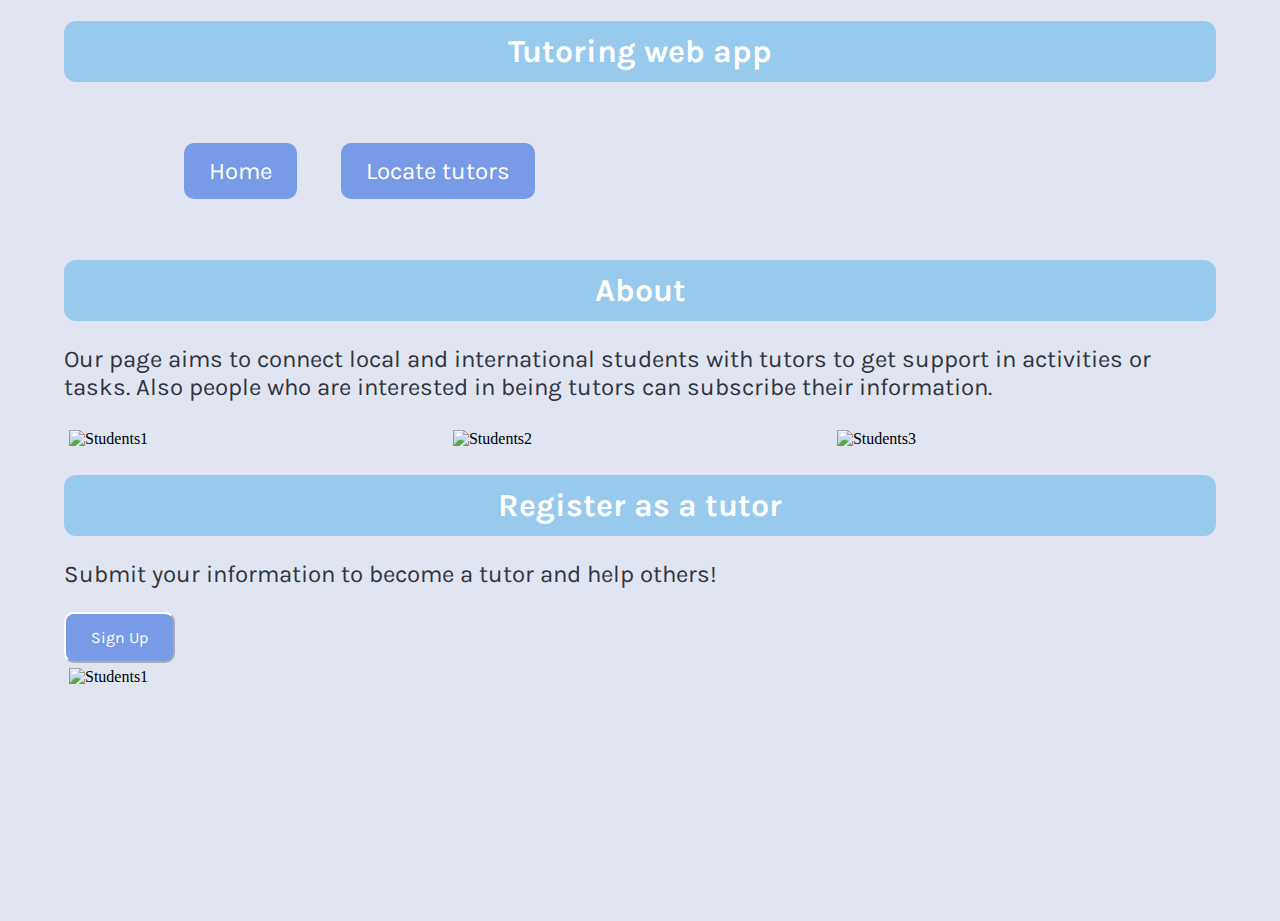
==== src/main/webapp/index.html @ 9d295bfc "Merge pull request #5 from garron/datastore_test" ====
<!DOCTYPE html>
<html>
<head>
    <meta charset="UTF-8">
    <title>Tutoring Web App</title>
    <link rel="stylesheet" href="style.css">
    <link rel="stylesheet" href="https://fonts.googleapis.com/css?family=Karla" />
    <script src="script.js"></script>
</head>
<body bgcolor="#e1e5f2">
    <div id="content">
        <h1> Tutoring web app</h1>
        <div class="navbar">
            <nav>
                <ul>
                    <li> <a href="/index.html">Home</a> </li>
                    <li> <a href="/location.html">Locate tutors</a> </li>
                </ul>
            </nav>
        </div>
        <h1> About </h1>
        <p> Our page aims to connect local and international
            students with tutors to get support in activities or tasks.
            Also people who are interested in being tutors can subscribe their information. </p>

        <div class="row">
            <div class="column">
                <img src="/images/1.png" alt="Students1" style="width:100%">
            </div>
            <div class="column">
                <img src="/images/2.png" alt="Students2" style="width:100%">
            </div>
            <div class="column">
                <img src="/images/3.png" alt="Students3" style="width:100%">
            </div>
        </div>
        <h1> Register as a tutor </h1>
        <p> Submit your information to become a tutor and help others!</p>
        <div id="sign-up">
            <button class="btn info" onclick="location.href='sign-up.html'">Sign Up</button>
        </div>
        <div class="row">
            <div class="column">
                <img src="/images/4.png" alt="Students1" style="width:100%">
            </div>
        </div>
    </div>
</body>
</html>
---- src/main/webapp/style.css ----
#content {
    height: 100vh;
    width: 100%;
    padding-left: 5%;
    padding-right: 5%;
}
.navbar {
    width: 100%;
    height: 15vh;
    margin: auto;
    display: flex;
    align-items: center;
}
nav {
    flex: 1;
    padding-left: 60px;
} 

nav ul li {
    font-family:"karla";
    font-size: x-large;
    display: inline-block;
    list-style: none;
    margin: 0px 20px;
}

a:link, a:visited {
  background-color: #779be7;
  color:white;
  padding: 14px 25px;
  text-align: center;
  text-decoration: none;
  display: inline-block;
  border-radius: 10px;
}

a:hover, a:active {
  background-color: #90f1ef;
}

* {
  box-sizing: border-box;
}

.column {
  float: left;
  width: 33.33%;
  padding: 5px;
}

.row::after {
  content: "";
  clear: both;
  display: table;
}

h1 {
    color:white;
    padding: 12px 30px;
    border-radius: 12px;
    background-color:#97caed; 
    font-family:"karla";
    text-align:center;
}

p {
    font-family:"karla";
    font-size: x-large; 
    text-align:left; 
    color:#30343f;
}

.btn {
  font-family: "karla";
  border-radius: 10px;
  background-color: #779be7;
  color: white;
  padding: 14px 25px;
  font-size: 16px;
  cursor: pointer;
}
.info {
  border-color: white;
  color: white
}

#greeting-container {
    margin-top: 20px;
}

/* Always set the map height explicitly to define the size of the div
       * element that contains the map. */
#map {
  height: 100%;
}

/* Optional: Makes the sample page fill the window. */
html,
body {
  height: 100%;
  margin: 0;
  padding: 0;
}

#task-list {
  list-style-type: none;
}

.task {
  border: thin solid black;
  display: flex;
  margin: 10px;
  padding: 10px;
  width: 600px;
}

.task span {
  flex-grow: 2;
}
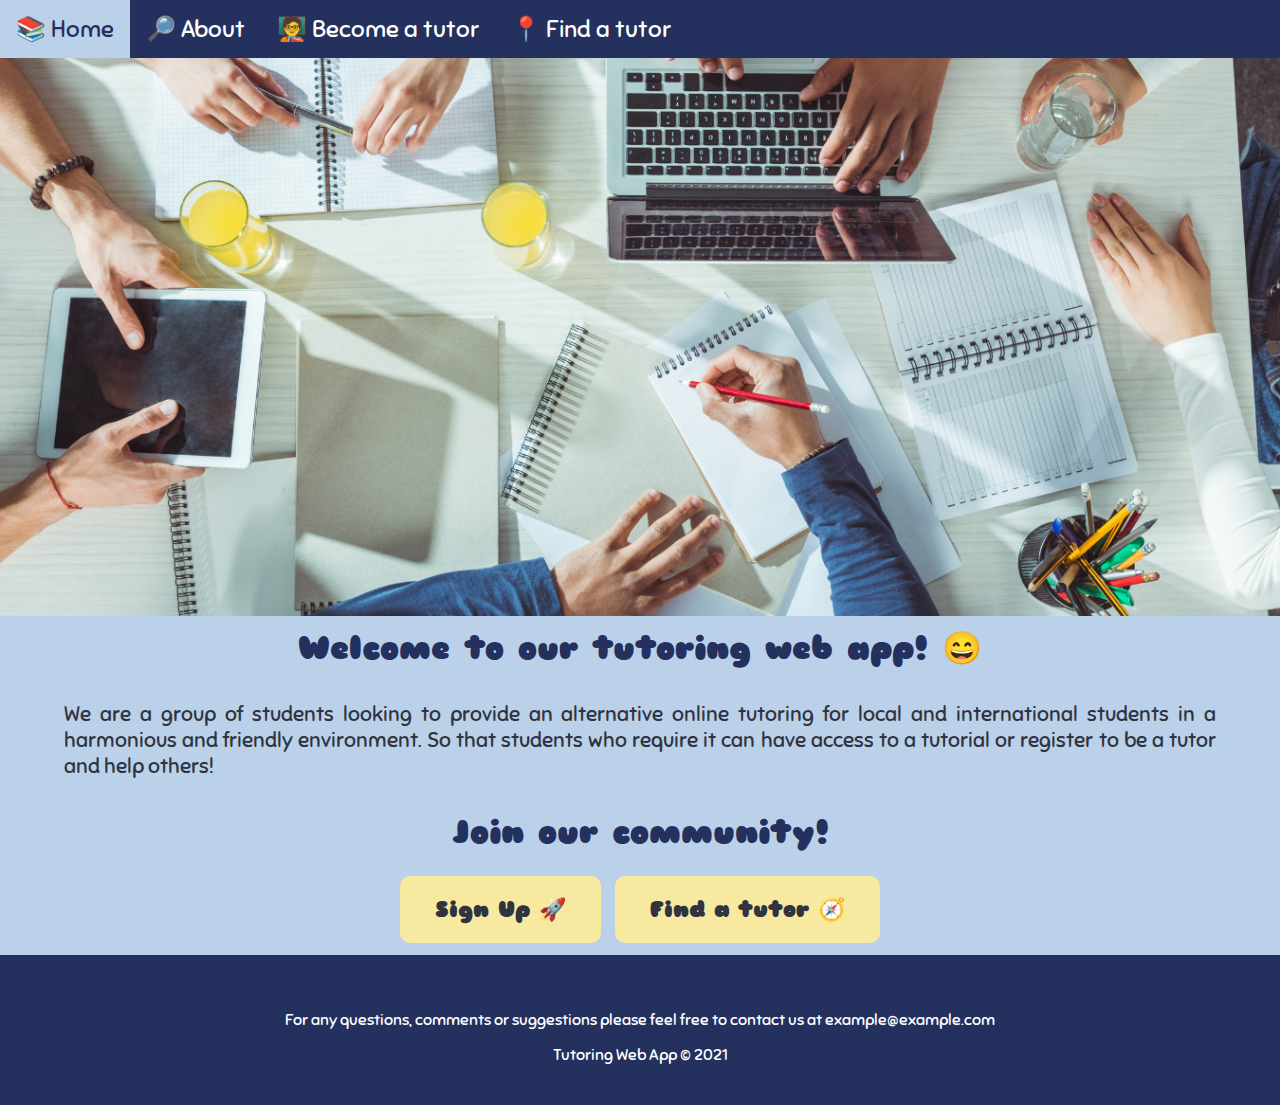
==== commit 4e498da2: "Add style to home, about, find tutor and sign up pages" ====
--- a/src/main/webapp/index.html
+++ b/src/main/webapp/index.html
@@ -1,49 +1,68 @@
 <!DOCTYPE html>
 <html>
-<head>
+  <head>
     <meta charset="UTF-8">
     <title>Tutoring Web App</title>
-    <link rel="stylesheet" href="style.css">
-    <link rel="stylesheet" href="https://fonts.googleapis.com/css?family=Karla" />
+    <link rel="stylesheet" type="text/css" href="style.css" media="screen"/>
+    <link rel="stylesheet" href="https://fonts.googleapis.com/css?family=Karla"/>
+    <link rel="stylesheet" href="https://fonts.googleapis.com/css?family=Sniglet"/>
     <script src="script.js"></script>
-</head>
-<body bgcolor="#e1e5f2">
-    <div id="content">
-        <h1> Tutoring web app</h1>
-        <div class="navbar">
-            <nav>
-                <ul>
-                    <li> <a href="/index.html">Home</a> </li>
-                    <li> <a href="/location.html">Locate tutors</a> </li>
-                </ul>
-            </nav>
+  </head>
+
+  <body>
+    <!-- Navigation Bar -->
+         <div class="navbar"> 
+            <ul>
+                <li><a class="active" href="index.html">📚 Home</a></li>
+                <li><a href="about.html">🔎 About</a></li>
+                <li><a href="sign_up.html">🧑‍🏫  Become a tutor</a></li>
+                <li><a href="find_tutor.html">📍 Find a tutor</a></li>
+            </ul>
         </div>
-        <h1> About </h1>
-        <p> Our page aims to connect local and international
-            students with tutors to get support in activities or tasks.
-            Also people who are interested in being tutors can subscribe their information. </p>
 
-        <div class="row">
-            <div class="column">
-                <img src="/images/1.png" alt="Students1" style="width:100%">
-            </div>
-            <div class="column">
-                <img src="/images/2.png" alt="Students2" style="width:100%">
-            </div>
-            <div class="column">
-                <img src="/images/3.png" alt="Students3" style="width:100%">
-            </div>
-        </div>
-        <h1> Register as a tutor </h1>
-        <p> Submit your information to become a tutor and help others!</p>
-        <div id="sign-up">
-            <button class="btn info" onclick="location.href='sign-up.html'">Sign Up</button>
-        </div>
-        <div class="row">
-            <div class="column">
-                <img src="/images/4.png" alt="Students1" style="width:100%">
-            </div>
-        </div>
+    <!-- Slideshow container -->
+    <div>
+        <img class="mySlides" src="images/slides/1.png" style="height:auto;width:100%">
+        <img class="mySlides" src="images/slides/2.png" style="height:auto;width:100%">
+        <img class="mySlides" src="images/slides/3.png" style="height:auto;width:100%">
     </div>
-</body>
-</html>+        
+    <div id = "content">      
+        <h1> Welcome to our tutoring web app! 😄  </h1>
+
+        <p> We are a group of students looking to provide an alternative online tutoring for 
+            local and international students in a harmonious and friendly environment. So that 
+            students who require it can have access to a tutorial or register to be a tutor and help others! </p>
+
+        <h1> Join our community! </h1>
+        <h1> 
+            <a id="boton" href="sign_up.html">Sign Up 🚀</a> 
+            <a id="boton" href="find_tutor.html">Find a tutor 🧭</a> 
+        </h1>
+    </div>
+
+    <div class="footer-basic">
+        <footer>
+            <p class="copyright">For any questions, comments or suggestions please feel free to contact us at example@example.com </p>
+            <p class="copyright">Tutoring Web App © 2021</p>
+        </footer>
+    </div>
+    
+    <script>
+        var myIndex = 0;
+        carousel();
+        function carousel() {
+        var i;
+        var x = document.getElementsByClassName("mySlides");
+        for (i = 0; i < x.length; i++) {
+            x[i].style.display = "none";  
+        }
+        myIndex++;
+        if (myIndex > x.length) {myIndex = 1}    
+        x[myIndex-1].style.display = "block";  
+        setTimeout(carousel, 2500); 
+        }
+    </script>
+
+  </body>
+</html>
--- a/src/main/webapp/style.css
+++ b/src/main/webapp/style.css
@@ -1,43 +1,55 @@
 #content {
-    height: 100vh;
-    width: 100%;
+    height: auto;
+    width: auto;
     padding-left: 5%;
     padding-right: 5%;
+    background-color: #BBD1EA;
 }
-.navbar {
-    width: 100%;
-    height: 15vh;
-    margin: auto;
-    display: flex;
-    align-items: center;
-}
-nav {
-    flex: 1;
-    padding-left: 60px;
-} 
-
-nav ul li {
-    font-family:"karla";
-    font-size: x-large;
-    display: inline-block;
-    list-style: none;
-    margin: 0px 20px;
+#greeting-container {
+    margin-top: 20px;
 }
 
-a:link, a:visited {
-  background-color: #779be7;
-  color:white;
-  padding: 14px 25px;
-  text-align: center;
-  text-decoration: none;
-  display: inline-block;
-  border-radius: 10px;
+/* Navigation bar
+Color palette: A8D0E6 F8E9A1 374785 F76C6C */
+body {
+    background-color: #24305E;
+    margin:0;
+}
+ul {
+  list-style-type: none;
+  margin: 0;
+  padding: 0;
+  overflow: hidden;
+  background-color: #24305E;
+  position: fixed;
+  top: 0;
+  width: 100%;
 }
 
-a:hover, a:active {
-  background-color: #90f1ef;
+li {
+  float: left;
 }
 
+li a {
+  display: block;
+  color: white;
+  text-align: center;
+  font-size: x-large;
+  font-family: "sniglet";
+  padding: 14px 16px;
+  text-decoration: none;
+}
+
+li a:hover:not(.active) {
+  background-color: #24305E;
+}
+
+.active {
+  background-color: #BBD1EA;
+  color: #24305E;
+}
+
+/* Images in a row */
 * {
   box-sizing: border-box;
 }
@@ -53,67 +65,116 @@
   clear: both;
   display: table;
 }
-
+/* Heading 1 */
 h1 {
-    color:white;
+    color:#24305E;
+    margin: 0;
     padding: 12px 30px;
     border-radius: 12px;
-    background-color:#97caed; 
-    font-family:"karla";
+    font-family:"Sniglet";
     text-align:center;
 }
-
+/* Paragraph */
 p {
-    font-family:"karla";
-    font-size: x-large; 
-    text-align:left; 
+    font-family:"sniglet";
+    font-size: 21px; 
+    text-align:justify; 
     color:#30343f;
 }
+/* boton */
+#boton:link, #boton:visited {
+    font-family: "sniglet";
+    border-radius: 10px;
+    background-color: #F8E9A1;
+    color: #30343f;
+    padding: 20px 35px;
+    text-align: center;
+    font-size: 22px;
+    text-decoration: none;
+    display: inline-block;
+    align-items: center;
+}
 
-.btn {
-  font-family: "karla";
+#boton:hover, #boton:active {
+  font-family: "sniglet";
   border-radius: 10px;
-  background-color: #779be7;
+  background-color: #374785;
   color: white;
-  padding: 14px 25px;
-  font-size: 16px;
+  text-align:center;
+}
+
+/* Slides */
+.mySlides {
+    display: none;
+}
+
+/* Footer */
+.footer-basic {
+  padding:40px 0;
+  background-color:#24305E;
+  color:#4b4c4d;
+}
+
+.footer-basic .copyright {
+  margin-top:15px;
+  text-align:center;
+  font-size:16px;
+  color:white;
+  margin-bottom:0;
+}
+/* Input button */
+input[type=submit] {
+  background-color: #98ce00;
+  font-family: "sniglet";
+  border: none;
+  color: white;
+  padding: 16px 32px;
+  text-decoration: none;
+  margin: 4px 2px;
   cursor: pointer;
 }
-.info {
-  border-color: white;
-  color: white
+input[type=submit]:hover {
+  background-color: #45a049;
 }
-
-#greeting-container {
-    margin-top: 20px;
+/* form styling */
+input[type=text], input[type=email], input[type=tel], input[type=number] {
+  width: 100%;
+  font-family: "sniglet";
+  padding: 12px;
+  border: 1px solid #ccc;
+  border-radius: 4px;
+  font-size:19px;
+  resize: vertical;
 }
-
-/* Always set the map height explicitly to define the size of the div
-       * element that contains the map. */
-#map {
-  height: 100%;
+label {
+  padding: 12px 12px 12px 0px;
+  display: inline-block;
 }
-
-/* Optional: Makes the sample page fill the window. */
-html,
-body {
-  height: 100%;
-  margin: 0;
-  padding: 0;
+.container {
+    font-family: "sniglet";
+    font-size: 19px;
+    background-color: #fbe093;
+    border-radius: 5px;
+    padding: 20px;
 }
-
-#task-list {
-  list-style-type: none;
+.col-25 {
+  float: left;
+  width: 25%;
+  margin-top: 6px;
 }
-
-.task {
-  border: thin solid black;
-  display: flex;
-  margin: 10px;
-  padding: 10px;
-  width: 600px;
+.col-75 {
+  float: left;
+  width: 75%;
+  margin-top: 6px;
 }
-
-.task span {
-  flex-grow: 2;
+.row:after {
+  content: "";
+  display: table;
+  clear: both;
+}
+@media screen and (max-width: 600px) {
+  .col-25, .col-75, input[type=submit] {
+    width: 100%;
+    margin-top: 0;
+  }
 }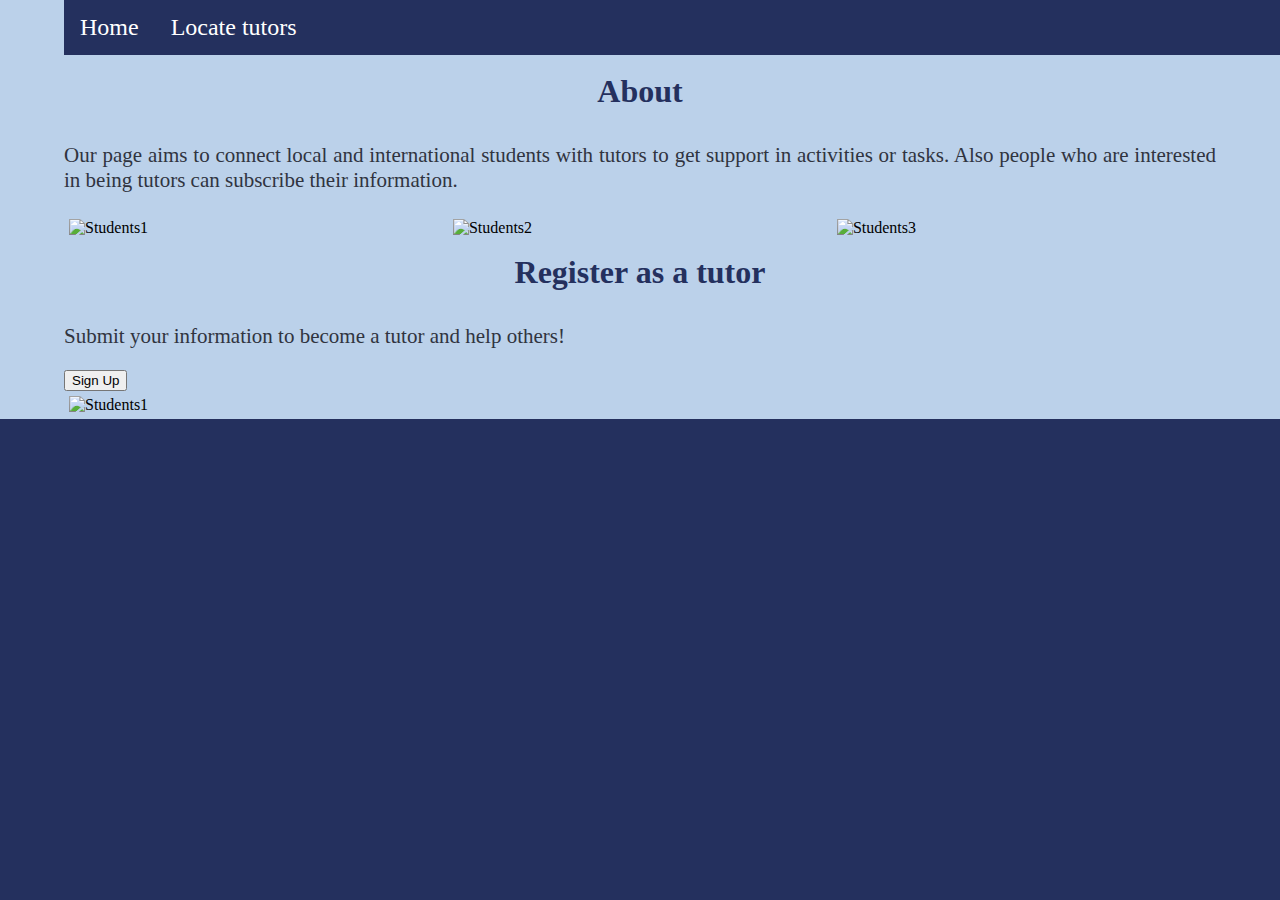
==== commit 6faa4768: "Merge branch 'main' into datastore_test" ====
--- a/src/main/webapp/index.html
+++ b/src/main/webapp/index.html
@@ -1,68 +1,50 @@
 <!DOCTYPE html>
 <html>
-  <head>
+<head>
     <meta charset="UTF-8">
     <title>Tutoring Web App</title>
-    <link rel="stylesheet" type="text/css" href="style.css" media="screen"/>
-    <link rel="stylesheet" href="https://fonts.googleapis.com/css?family=Karla"/>
-    <link rel="stylesheet" href="https://fonts.googleapis.com/css?family=Sniglet"/>
+    <link rel="stylesheet" href="style.css">
+    <link rel="stylesheet" href="https://fonts.googleapis.com/css?family=Karla" />
     <script src="script.js"></script>
-  </head>
+</head>
+<body bgcolor="#e1e5f2">
+    <div id="content">
+        <h1> Tutoring web app</h1>
+        <div class="navbar">
+            <nav>
+                <ul>
+                    <li> <a href="/index.html">Home</a> </li>
+                    <li> <a href="/location.html">Locate tutors</a> </li>
+                </ul>
+            </nav>
+        </div>
+        <h1> About </h1>
+        <p> Our page aims to connect local and international
+            students with tutors to get support in activities or tasks.
+            Also people who are interested in being tutors can subscribe their information. </p>
 
-  <body>
-    <!-- Navigation Bar -->
-         <div class="navbar"> 
-            <ul>
-                <li><a class="active" href="index.html">📚 Home</a></li>
-                <li><a href="about.html">🔎 About</a></li>
-                <li><a href="sign_up.html">🧑‍🏫  Become a tutor</a></li>
-                <li><a href="find_tutor.html">📍 Find a tutor</a></li>
-            </ul>
+        <div class="row">
+            <div class="column">
+                <img src="/images/1.png" alt="Students1" style="width:100%">
+            </div>
+            <div class="column">
+                <img src="/images/2.png" alt="Students2" style="width:100%">
+            </div>
+            <div class="column">
+                <img src="/images/3.png" alt="Students3" style="width:100%">
+            </div>
         </div>
+        <h1> Register as a tutor </h1>
+        <p> Submit your information to become a tutor and help others!</p>
+        <div id ="sign-up">
+            <button class = "btn info" onclick="location.href='sign-up.html'" >Sign Up</button>
 
-    <!-- Slideshow container -->
-    <div>
-        <img class="mySlides" src="images/slides/1.png" style="height:auto;width:100%">
-        <img class="mySlides" src="images/slides/2.png" style="height:auto;width:100%">
-        <img class="mySlides" src="images/slides/3.png" style="height:auto;width:100%">
+        </div>
+        <div class="row">
+            <div class="column">
+                <img src="/images/4.png" alt="Students1" style="width:100%">
+            </div>
+        </div>
     </div>
-        
-    <div id = "content">      
-        <h1> Welcome to our tutoring web app! 😄  </h1>
-
-        <p> We are a group of students looking to provide an alternative online tutoring for 
-            local and international students in a harmonious and friendly environment. So that 
-            students who require it can have access to a tutorial or register to be a tutor and help others! </p>
-
-        <h1> Join our community! </h1>
-        <h1> 
-            <a id="boton" href="sign_up.html">Sign Up 🚀</a> 
-            <a id="boton" href="find_tutor.html">Find a tutor 🧭</a> 
-        </h1>
-    </div>
-
-    <div class="footer-basic">
-        <footer>
-            <p class="copyright">For any questions, comments or suggestions please feel free to contact us at example@example.com </p>
-            <p class="copyright">Tutoring Web App © 2021</p>
-        </footer>
-    </div>
-    
-    <script>
-        var myIndex = 0;
-        carousel();
-        function carousel() {
-        var i;
-        var x = document.getElementsByClassName("mySlides");
-        for (i = 0; i < x.length; i++) {
-            x[i].style.display = "none";  
-        }
-        myIndex++;
-        if (myIndex > x.length) {myIndex = 1}    
-        x[myIndex-1].style.display = "block";  
-        setTimeout(carousel, 2500); 
-        }
-    </script>
-
-  </body>
-</html>
+</body>
+</html>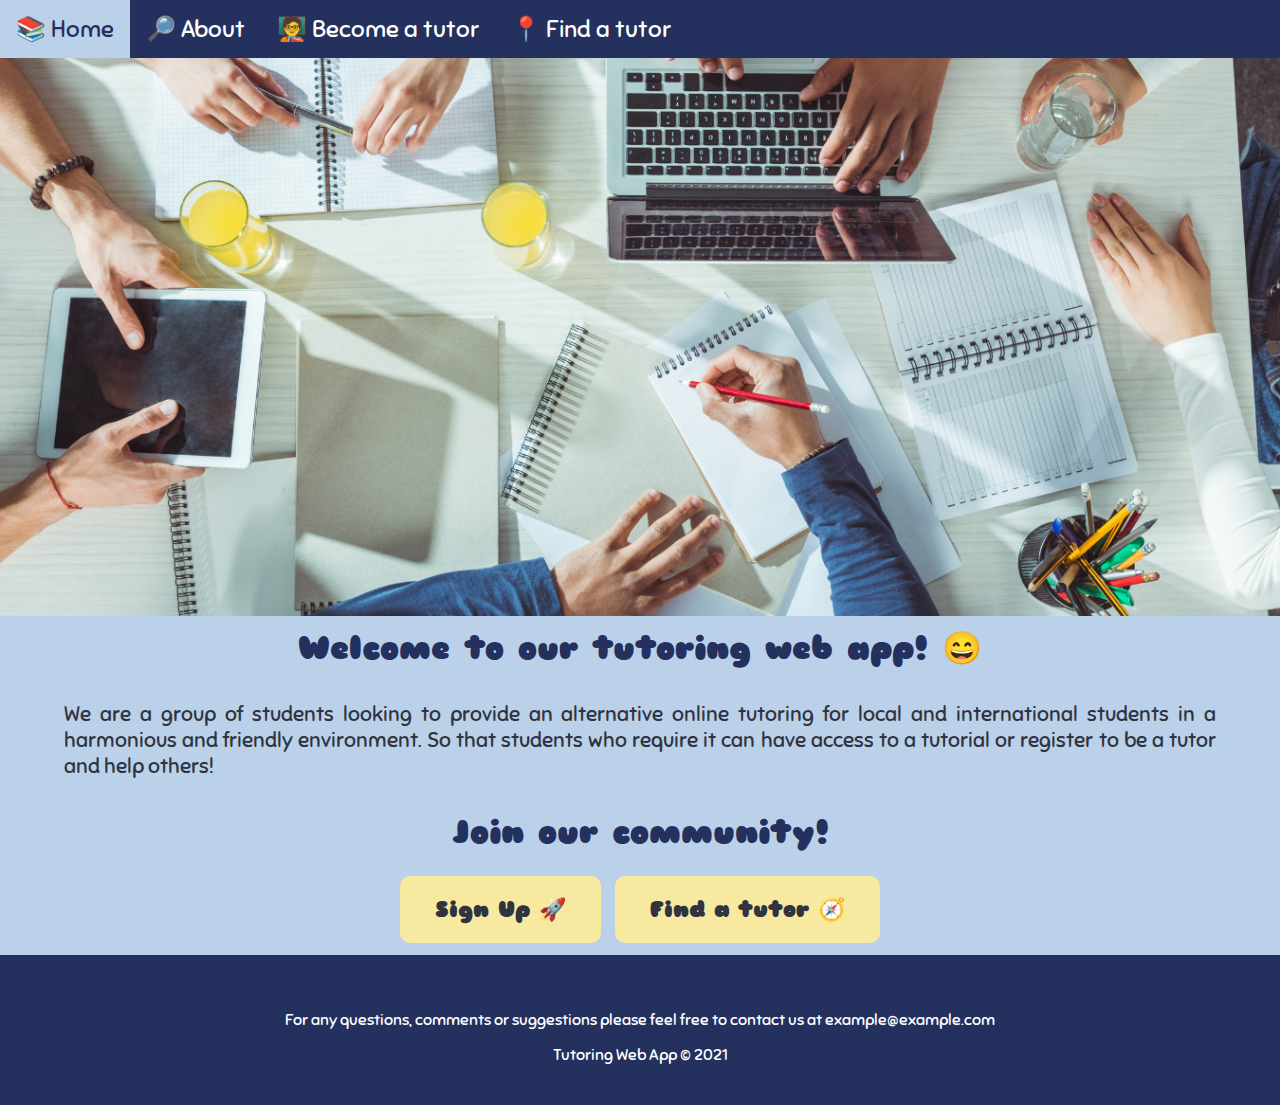
==== commit 013a2af0: "Merged main" ====
--- a/src/main/webapp/index.html
+++ b/src/main/webapp/index.html
@@ -3,48 +3,66 @@
 <head>
     <meta charset="UTF-8">
     <title>Tutoring Web App</title>
-    <link rel="stylesheet" href="style.css">
-    <link rel="stylesheet" href="https://fonts.googleapis.com/css?family=Karla" />
+    <link rel="stylesheet" type="text/css" href="style.css" media="screen"/>
+    <link rel="stylesheet" href="https://fonts.googleapis.com/css?family=Karla"/>
+    <link rel="stylesheet" href="https://fonts.googleapis.com/css?family=Sniglet"/>
     <script src="script.js"></script>
-</head>
-<body bgcolor="#e1e5f2">
-    <div id="content">
-        <h1> Tutoring web app</h1>
-        <div class="navbar">
-            <nav>
-                <ul>
-                    <li> <a href="/index.html">Home</a> </li>
-                    <li> <a href="/location.html">Locate tutors</a> </li>
-                </ul>
-            </nav>
+  </head>
+
+  <body>
+    <!-- Navigation Bar -->
+         <div class="navbar"> 
+            <ul>
+                <li><a class="active" href="index.html">📚 Home</a></li>
+                <li><a href="about.html">🔎 About</a></li>
+                <li><a href="sign_up.html">🧑‍🏫  Become a tutor</a></li>
+                <li><a href="find_tutor.html">📍 Find a tutor</a></li>
+            </ul>
         </div>
-        <h1> About </h1>
-        <p> Our page aims to connect local and international
-            students with tutors to get support in activities or tasks.
-            Also people who are interested in being tutors can subscribe their information. </p>
 
-        <div class="row">
-            <div class="column">
-                <img src="/images/1.png" alt="Students1" style="width:100%">
-            </div>
-            <div class="column">
-                <img src="/images/2.png" alt="Students2" style="width:100%">
-            </div>
-            <div class="column">
-                <img src="/images/3.png" alt="Students3" style="width:100%">
-            </div>
-        </div>
-        <h1> Register as a tutor </h1>
-        <p> Submit your information to become a tutor and help others!</p>
-        <div id ="sign-up">
-            <button class = "btn info" onclick="location.href='sign-up.html'" >Sign Up</button>
+    <!-- Slideshow container -->
+    <div>
+        <img class="mySlides" src="images/slides/1.png" style="height:auto;width:100%">
+        <img class="mySlides" src="images/slides/2.png" style="height:auto;width:100%">
+        <img class="mySlides" src="images/slides/3.png" style="height:auto;width:100%">
+    </div>
+        
+    <div id = "content">      
+        <h1> Welcome to our tutoring web app! 😄  </h1>
 
-        </div>
-        <div class="row">
-            <div class="column">
-                <img src="/images/4.png" alt="Students1" style="width:100%">
-            </div>
-        </div>
+        <p> We are a group of students looking to provide an alternative online tutoring for 
+            local and international students in a harmonious and friendly environment. So that 
+            students who require it can have access to a tutorial or register to be a tutor and help others! </p>
+
+        <h1> Join our community! </h1>
+        <h1> 
+            <a id="boton" href="sign_up.html">Sign Up 🚀</a> 
+            <a id="boton" href="find_tutor.html">Find a tutor 🧭</a> 
+        </h1>
     </div>
-</body>
-</html>+
+    <div class="footer-basic">
+        <footer>
+            <p class="copyright">For any questions, comments or suggestions please feel free to contact us at example@example.com </p>
+            <p class="copyright">Tutoring Web App © 2021</p>
+        </footer>
+    </div>
+    
+    <script>
+        var myIndex = 0;
+        carousel();
+        function carousel() {
+        var i;
+        var x = document.getElementsByClassName("mySlides");
+        for (i = 0; i < x.length; i++) {
+            x[i].style.display = "none";  
+        }
+        myIndex++;
+        if (myIndex > x.length) {myIndex = 1}    
+        x[myIndex-1].style.display = "block";  
+        setTimeout(carousel, 2500); 
+        }
+    </script>
+
+  </body>
+</html>
--- a/src/main/webapp/style.css
+++ b/src/main/webapp/style.css
@@ -177,4 +177,34 @@
     width: 100%;
     margin-top: 0;
   }
+}
+
+/* Always set the map height explicitly to define the size of the div
+       * element that contains the map. */
+#map {
+  height: 100%;
+}
+
+/* Optional: Makes the sample page fill the window. */
+html,
+body {
+  height: 100%;
+  margin: 0;
+  padding: 0;
+}
+
+#task-list {
+  list-style-type: none;
+}
+
+.task {
+  border: thin solid black;
+  display: flex;
+  margin: 10px;
+  padding: 10px;
+  width: 600px;
+}
+
+.task span {
+  flex-grow: 2;
 }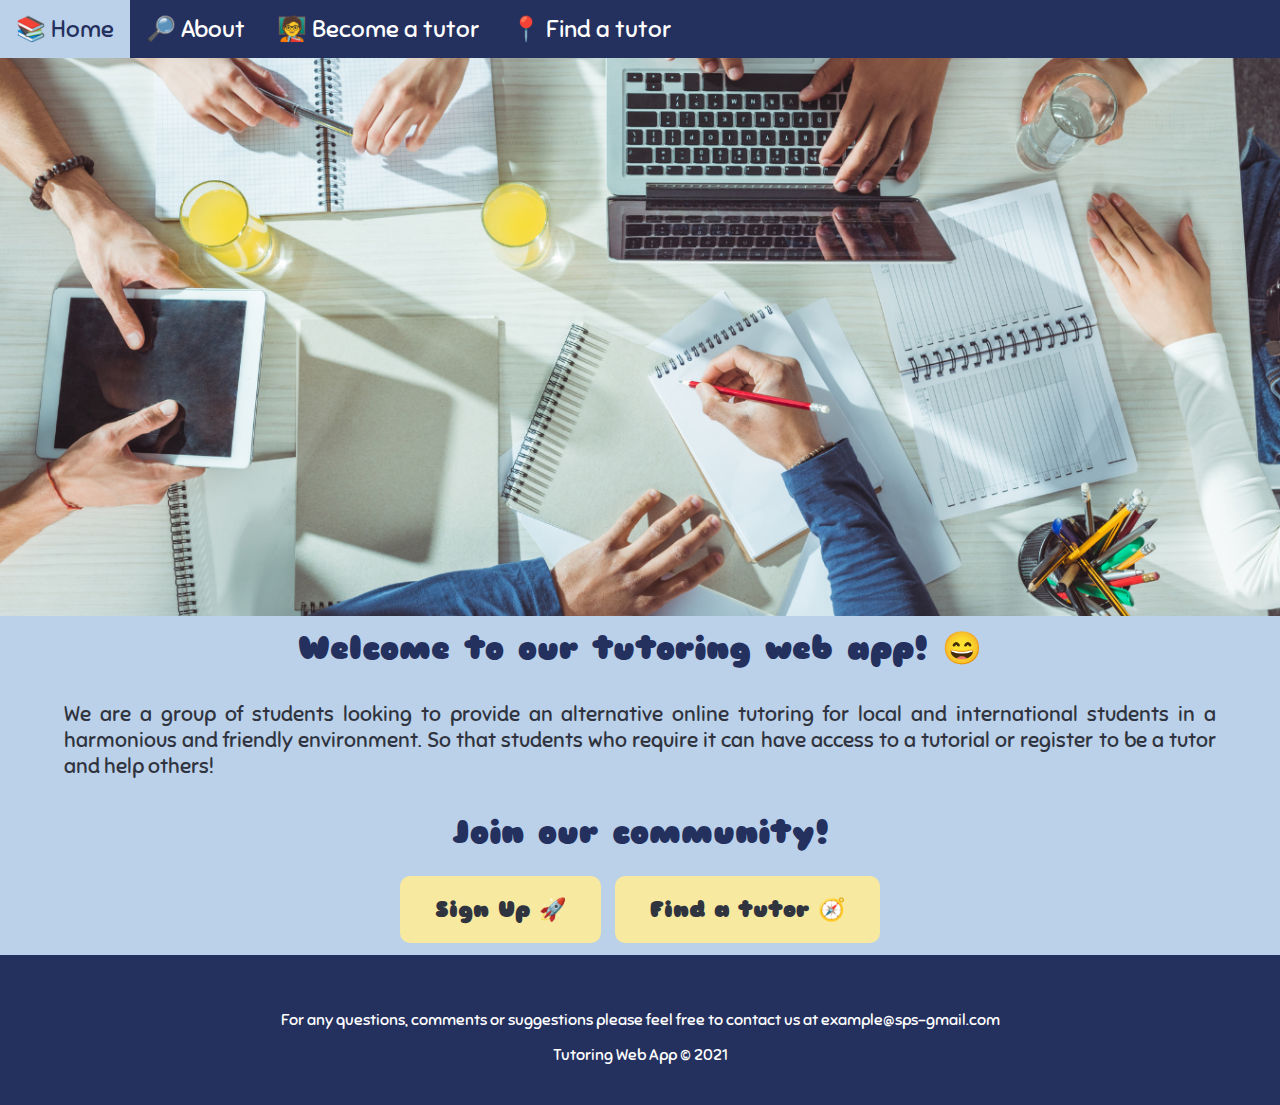
==== commit ec584977: "Rename the sign_up.html and find_tutor.html to sign-up.html and find-tutor.html." ====
--- a/src/main/webapp/index.html
+++ b/src/main/webapp/index.html
@@ -3,22 +3,21 @@
 <head>
     <meta charset="UTF-8">
     <title>Tutoring Web App</title>
-    <link rel="stylesheet" type="text/css" href="style.css" media="screen"/>
-    <link rel="stylesheet" href="https://fonts.googleapis.com/css?family=Karla"/>
-    <link rel="stylesheet" href="https://fonts.googleapis.com/css?family=Sniglet"/>
+    <link rel="stylesheet" type="text/css" href="style.css" media="screen" />
+    <link rel="stylesheet" href="https://fonts.googleapis.com/css?family=Karla" />
+    <link rel="stylesheet" href="https://fonts.googleapis.com/css?family=Sniglet" />
     <script src="script.js"></script>
-  </head>
-
-  <body>
+</head>
+<body>
     <!-- Navigation Bar -->
-         <div class="navbar"> 
-            <ul>
-                <li><a class="active" href="index.html">📚 Home</a></li>
-                <li><a href="about.html">🔎 About</a></li>
-                <li><a href="sign_up.html">🧑‍🏫  Become a tutor</a></li>
-                <li><a href="find_tutor.html">📍 Find a tutor</a></li>
-            </ul>
-        </div>
+    <div class="navbar">
+        <ul>
+            <li><a class="active" href="index.html">📚 Home</a></li>
+            <li><a href="about.html">🔎 About</a></li>
+            <li><a href="sign-up.html">🧑‍🏫 Become a tutor</a></li>
+            <li><a href="find-tutor.html">📍 Find a tutor</a></li>
+        </ul>
+    </div>
 
     <!-- Slideshow container -->
     <div>
@@ -26,43 +25,44 @@
         <img class="mySlides" src="images/slides/2.png" style="height:auto;width:100%">
         <img class="mySlides" src="images/slides/3.png" style="height:auto;width:100%">
     </div>
-        
-    <div id = "content">      
-        <h1> Welcome to our tutoring web app! 😄  </h1>
 
-        <p> We are a group of students looking to provide an alternative online tutoring for 
-            local and international students in a harmonious and friendly environment. So that 
+    <div id="content">
+        <h1> Welcome to our tutoring web app! 😄 </h1>
+
+        <p> We are a group of students looking to provide an alternative online tutoring for
+            local and international students in a harmonious and friendly environment. So that
             students who require it can have access to a tutorial or register to be a tutor and help others! </p>
 
         <h1> Join our community! </h1>
-        <h1> 
-            <a id="boton" href="sign_up.html">Sign Up 🚀</a> 
-            <a id="boton" href="find_tutor.html">Find a tutor 🧭</a> 
+        <h1>
+            <a id="boton" href="sign-up.html">Sign Up 🚀</a>
+            <a id="boton" href="find-tutor.html">Find a tutor 🧭</a>
         </h1>
     </div>
 
     <div class="footer-basic">
         <footer>
-            <p class="copyright">For any questions, comments or suggestions please feel free to contact us at example@example.com </p>
+            <p class="copyright">
+                For any questions, comments or suggestions please feel free to contact us at example@sps-gmail.com
+            </p>
             <p class="copyright">Tutoring Web App © 2021</p>
         </footer>
     </div>
-    
+
     <script>
         var myIndex = 0;
         carousel();
         function carousel() {
-        var i;
-        var x = document.getElementsByClassName("mySlides");
-        for (i = 0; i < x.length; i++) {
-            x[i].style.display = "none";  
-        }
-        myIndex++;
-        if (myIndex > x.length) {myIndex = 1}    
-        x[myIndex-1].style.display = "block";  
-        setTimeout(carousel, 2500); 
+            var i;
+            var x = document.getElementsByClassName("mySlides");
+            for (i = 0; i < x.length; i++) {
+                x[i].style.display = "none";
+            }
+            myIndex++;
+            if (myIndex > x.length) { myIndex = 1 }
+            x[myIndex - 1].style.display = "block";
+            setTimeout(carousel, 2500);
         }
     </script>
-
-  </body>
-</html>
+</body>
+</html>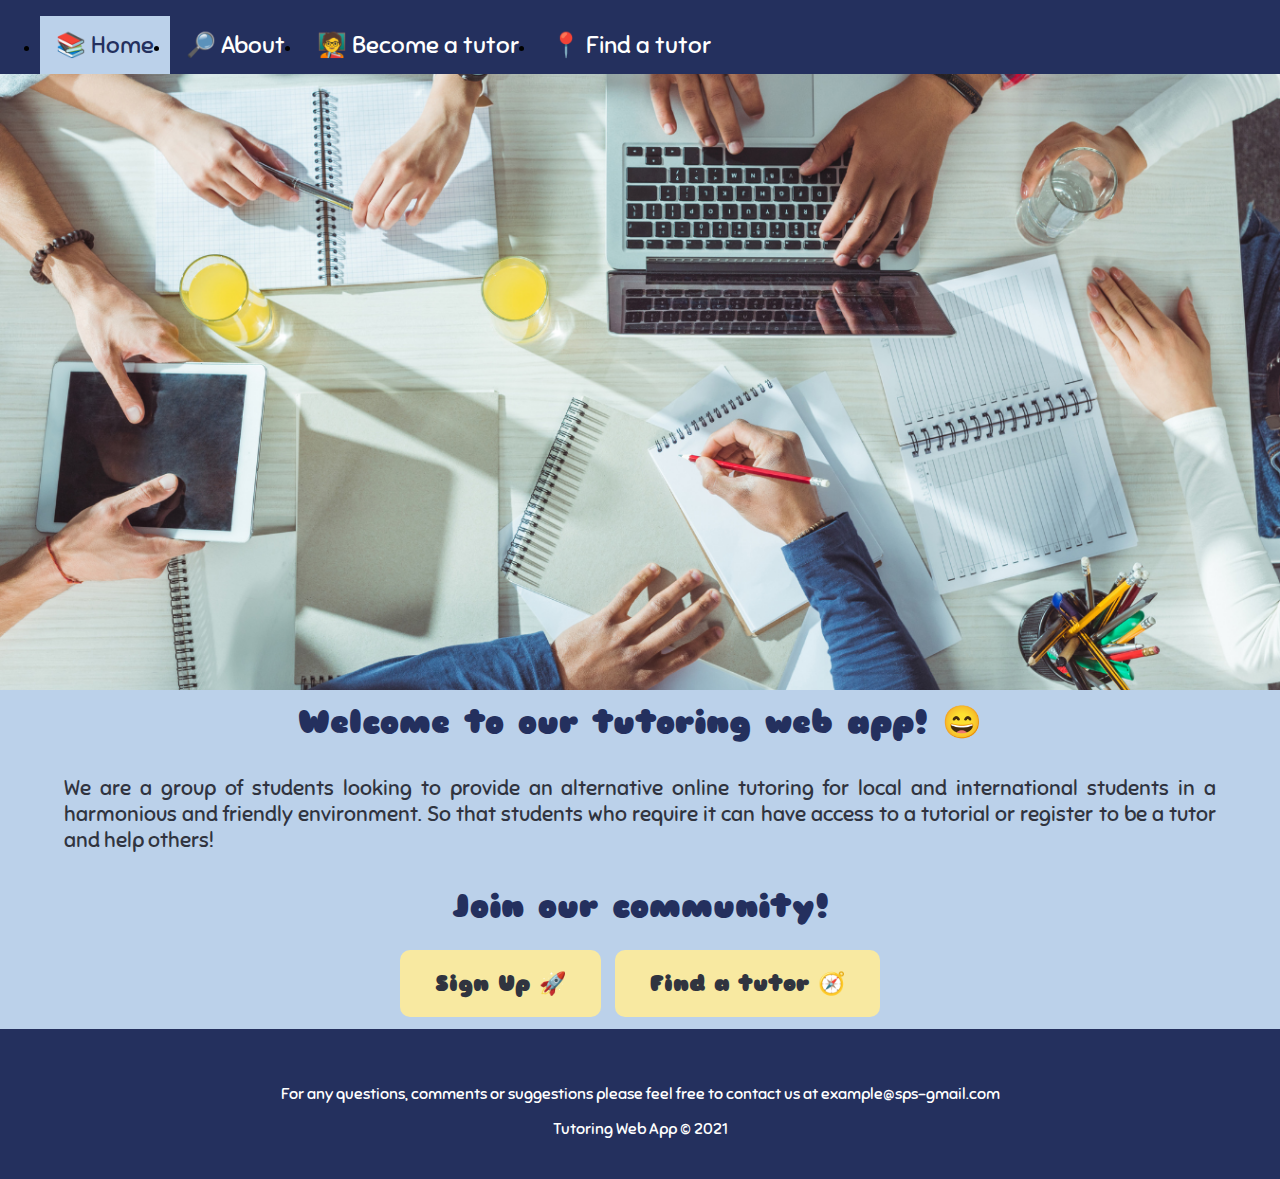
==== commit e78983f0: "Implement some visual changes to the display of tutors and the map." ====
--- a/src/main/webapp/index.html
+++ b/src/main/webapp/index.html
@@ -11,11 +11,11 @@
 <body>
     <!-- Navigation Bar -->
     <div class="navbar">
-        <ul>
-            <li><a class="active" href="index.html">📚 Home</a></li>
-            <li><a href="about.html">🔎 About</a></li>
-            <li><a href="sign-up.html">🧑‍🏫 Become a tutor</a></li>
-            <li><a href="find-tutor.html">📍 Find a tutor</a></li>
+        <ul id="navigation-bar">
+            <li class="nav-links"><a class="active" href="index.html">📚 Home</a></li>
+            <li class="nav-links"><a href="about.html">🔎 About</a></li>
+            <li class="nav-links"><a href="sign-up.html">🧑‍🏫 Become a tutor</a></li>
+            <li class="nav-links"><a href="find-tutor.html">📍 Find a tutor</a></li>
         </ul>
     </div>
 
@@ -35,8 +35,8 @@
 
         <h1> Join our community! </h1>
         <h1>
-            <a id="boton" href="sign-up.html">Sign Up 🚀</a>
-            <a id="boton" href="find-tutor.html">Find a tutor 🧭</a>
+            <a class="button-link" href="sign-up.html">Sign Up 🚀</a>
+            <a class="button-link" href="find-tutor.html">Find a tutor 🧭</a>
         </h1>
     </div>
 
@@ -45,7 +45,7 @@
             <p class="copyright">
                 For any questions, comments or suggestions please feel free to contact us at example@sps-gmail.com
             </p>
-            <p class="copyright">Tutoring Web App © 2021</p>
+            <p class="copyright">Tutoring Web App &copy; 2021</p>
         </footer>
     </div>
 
--- a/src/main/webapp/style.css
+++ b/src/main/webapp/style.css
@@ -1,21 +1,14 @@
-#content {
-    height: auto;
-    width: auto;
-    padding-left: 5%;
-    padding-right: 5%;
-    background-color: #BBD1EA;
-}
-#greeting-container {
-    margin-top: 20px;
+html,
+body {
+  height: 100%;
+  margin: 0;
+  padding: 0;
+  background-color: #24305E;
 }
 
 /* Navigation bar
 Color palette: A8D0E6 F8E9A1 374785 F76C6C */
-body {
-    background-color: #24305E;
-    margin:0;
-}
-ul {
+ul#navigarion-bar {
   list-style-type: none;
   margin: 0;
   padding: 0;
@@ -26,11 +19,11 @@
   width: 100%;
 }
 
-li {
-  float: left;
-}
-
-li a {
+li.nav-links {
+  float: left;
+}
+
+li.nav-links a {
   display: block;
   color: white;
   text-align: center;
@@ -40,13 +33,21 @@
   text-decoration: none;
 }
 
-li a:hover:not(.active) {
+li.nav-links a:hover:not(.active) {
   background-color: #24305E;
 }
 
-.active {
+li.nav-links a.active {
   background-color: #BBD1EA;
   color: #24305E;
+}
+
+#content {
+  height: auto;
+  width: auto;
+  padding-left: 5%;
+  padding-right: 5%;
+  background-color: #BBD1EA;
 }
 
 /* Images in a row */
@@ -65,37 +66,40 @@
   clear: both;
   display: table;
 }
+
 /* Heading 1 */
 h1 {
-    color:#24305E;
-    margin: 0;
-    padding: 12px 30px;
-    border-radius: 12px;
-    font-family:"Sniglet";
-    text-align:center;
-}
+  color:#24305E;
+  margin: 0;
+  padding: 12px 30px;
+  border-radius: 12px;
+  font-family:"Sniglet";
+  text-align:center;
+}
+
 /* Paragraph */
 p {
-    font-family:"sniglet";
-    font-size: 21px; 
-    text-align:justify; 
-    color:#30343f;
-}
+  font-family:"sniglet";
+  font-size: 21px; 
+  text-align:justify; 
+  color:#30343f;
+}
+
 /* boton */
-#boton:link, #boton:visited {
-    font-family: "sniglet";
-    border-radius: 10px;
-    background-color: #F8E9A1;
-    color: #30343f;
-    padding: 20px 35px;
-    text-align: center;
-    font-size: 22px;
-    text-decoration: none;
-    display: inline-block;
-    align-items: center;
-}
-
-#boton:hover, #boton:active {
+.button-link:link, .button-link:visited {
+  font-family: "sniglet";
+  border-radius: 10px;
+  background-color: #F8E9A1;
+  color: #30343f;
+  padding: 20px 35px;
+  text-align: center;
+  font-size: 22px;
+  text-decoration: none;
+  display: inline-block;
+  align-items: center;
+}
+
+.button-link:hover, .button-link:active {
   font-family: "sniglet";
   border-radius: 10px;
   background-color: #374785;
@@ -122,8 +126,16 @@
   color:white;
   margin-bottom:0;
 }
+
+div.contain-button {
+  display: flex; 
+  align-items: center;
+  justify-content: center;   
+}
+
 /* Input button */
-input[type=submit] {
+input[type=submit], button#display {
+  width: 15%;    
   background-color: #98ce00;
   font-family: "sniglet";
   border: none;
@@ -132,10 +144,13 @@
   text-decoration: none;
   margin: 4px 2px;
   cursor: pointer;
-}
-input[type=submit]:hover {
+  border-radius: 5px;
+}
+
+input[type=submit]:hover, button#display:hover {
   background-color: #45a049;
 }
+
 /* form styling */
 input[type=text], input[type=email], input[type=tel], input[type=number] {
   width: 100%;
@@ -146,32 +161,38 @@
   font-size:19px;
   resize: vertical;
 }
+
 label {
   padding: 12px 12px 12px 0px;
   display: inline-block;
 }
+
 .container {
-    font-family: "sniglet";
-    font-size: 19px;
-    background-color: #fbe093;
-    border-radius: 5px;
-    padding: 20px;
-}
+  font-family: "sniglet";
+  font-size: 19px;
+  background-color: #fbe093;
+  border-radius: 5px;
+  padding: 20px;
+}
+
 .col-25 {
   float: left;
   width: 25%;
   margin-top: 6px;
 }
+
 .col-75 {
   float: left;
   width: 75%;
   margin-top: 6px;
 }
+
 .row:after {
   content: "";
   display: table;
   clear: both;
 }
+
 @media screen and (max-width: 600px) {
   .col-25, .col-75, input[type=submit] {
     width: 100%;
@@ -179,18 +200,15 @@
   }
 }
 
-/* Always set the map height explicitly to define the size of the div
-       * element that contains the map. */
 #map {
   height: 100%;
 }
 
-/* Optional: Makes the sample page fill the window. */
-html,
-body {
-  height: 100%;
-  margin: 0;
-  padding: 0;
+#map {
+  height: 470px;
+  width: 800px;
+  display: block;
+  margin: 0 auto;
 }
 
 #task-list {
